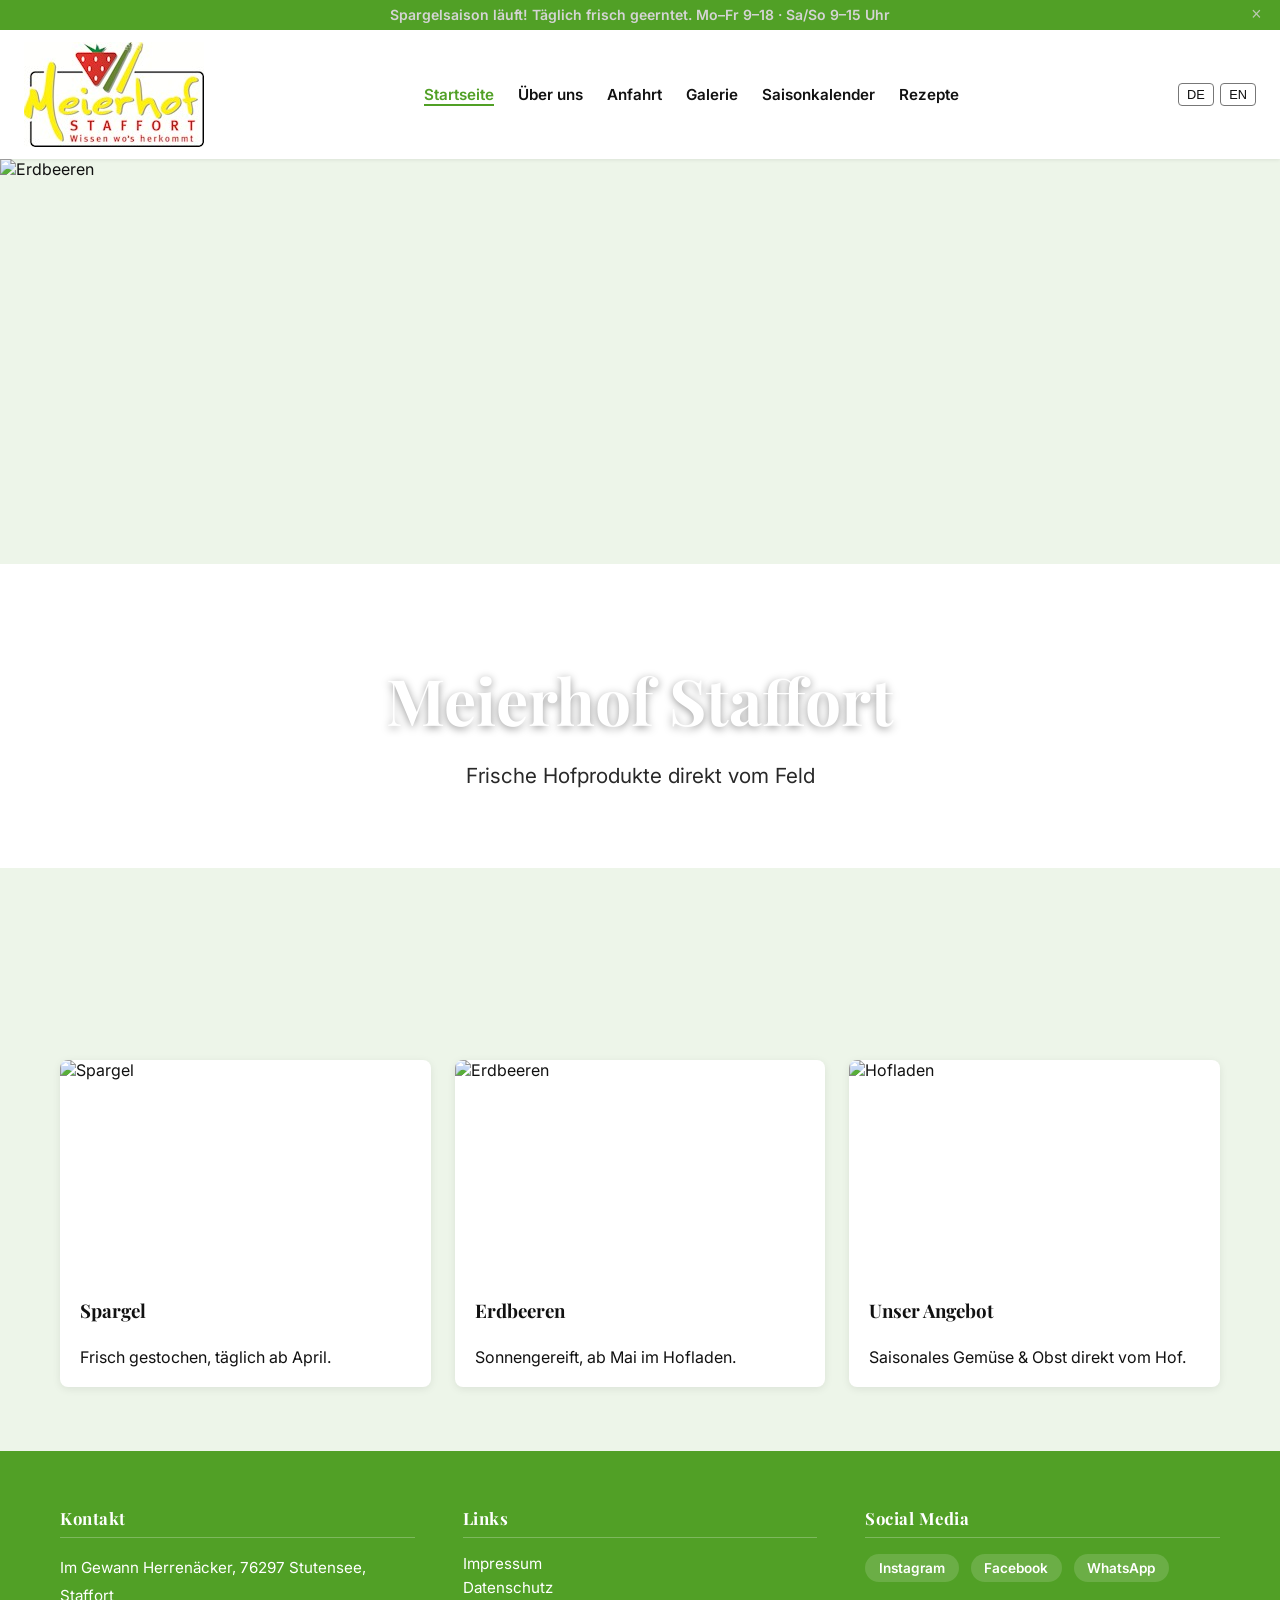
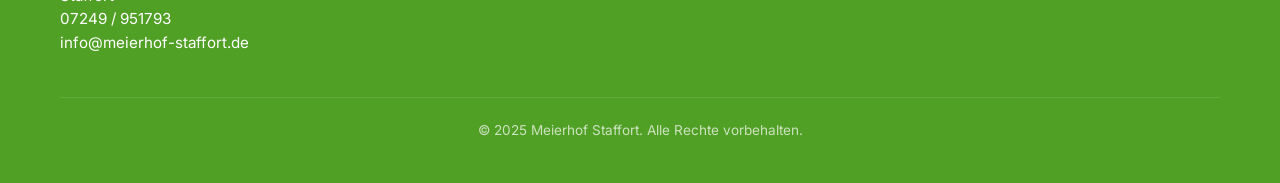
==== index.html @ 8e80fffc "Initial Build" ====
<!DOCTYPE html>
<html lang="de">
<head>
  <meta charset="UTF-8">
  <meta name="viewport" content="width=device-width, initial-scale=1.0">
  <title>Startseite — Meierhof Staffort</title>
  <meta name="description" content="Meierhof Staffort – frische Hofprodukte direkt vom Feld. Spargel, Erdbeeren und saisonales Gemüse in Stutensee-Staffort.">
  <link rel="stylesheet" href="https://cdn.jsdelivr.net/npm/@picocss/pico@2/css/pico.min.css">
  <link rel="stylesheet" href="css/styles.css">
  <link rel="stylesheet" href="css/components.css">
  <link rel="icon" href="favicon.ico">
  <link rel="preconnect" href="https://fonts.googleapis.com">
  <link href="https://fonts.googleapis.com/css2?family=Playfair+Display:wght@400;700&family=Inter:wght@400;600&display=swap" rel="stylesheet">
  <script src="js/i18n.js" defer></script>
  <script src="js/nav.js" defer></script>
  <script src="https://cdn.jsdelivr.net/npm/marked/marked.min.js"></script>
  <script src="js/content.js" defer></script>
</head>
<body>
  <div class="season-banner"><span data-i18n="season.banner">Spargelsaison läuft! Täglich frisch geerntet. Mo–Fr 9–18 · Sa/So 9–15 Uhr</span><button class="season-banner__close" aria-label="Schließen">&times;</button></div>

  <nav class="site-nav">
    <a href="index.html" class="nav__logo">
      <img src="images/logo.jpg" alt="Meierhof Staffort Logo" width="180" height="105">
    </a>
    <button class="nav__toggle" aria-label="Menü öffnen" aria-expanded="false">&#9776;</button>
    <ul class="nav__links">
      <li><a href="index.html" data-i18n="nav.home">Startseite</a></li>
      <li><a href="ueber-uns.html" data-i18n="nav.ueber-uns">Über uns</a></li>
      <li><a href="anfahrt.html" data-i18n="nav.anfahrt">Anfahrt</a></li>
      <li><a href="galerie.html" data-i18n="nav.galerie">Galerie</a></li>
      <li><a href="saisonkalender.html" data-i18n="nav.saisonkalender">Saisonkalender</a></li>
      <li><a href="rezepte.html" data-i18n="nav.rezepte">Rezepte</a></li>
    </ul>
    <div class="nav__lang">
      <button data-lang-btn="de" data-i18n="nav.lang-de">DE</button>
      <button data-lang-btn="en" data-i18n="nav.lang-en">EN</button>
    </div>
  </nav>

  <main>
    <div class="hero-banner">
      <div class="slideshow">
        <div class="slideshow__slide active"><img src="https://images.unsplash.com/photo-1464965911861-746a04b4bca6?w=1600&q=80" alt="Erdbeeren"></div>
        <div class="slideshow__slide"><img src="https://images.unsplash.com/photo-1597362925123-77861d3fbac7?w=1600&q=80" alt="Spargel"></div>
        <div class="slideshow__slide"><img src="https://images.unsplash.com/photo-1464226184884-fa280b87c399?w=1600&q=80" alt="Feld"></div>
        <div class="slideshow__slide"><img src="https://images.unsplash.com/photo-1506484381205-f7945653044d?w=1600&q=80" alt="Hofladen"></div>
      </div>
    </div>

    <section class="hero-text">
      <div class="hero-text__inner" data-content="hero">
        <h1 class="hero__title">Meierhof Staffort</h1>
        <p class="hero__subtitle" data-i18n="hero.subtitle">Frische Hofprodukte direkt vom Feld</p>
      </div>
    </section>

    <section>
      <div class="section__inner">
        <div data-content="shop"></div>
      </div>
    </section>

    <section class="section--alt">
      <div class="section__inner">
        <div class="card-grid">
          <div class="card">
            <img class="card__img" src="https://images.unsplash.com/photo-1597362925123-77861d3fbac7?w=600&q=80" alt="Spargel">
            <div class="card__body">
              <h3 class="card__title" data-i18n="produce.asparagus">Spargel</h3>
              <p data-i18n="card.asparagus.desc">Frisch gestochen, täglich ab April.</p>
            </div>
          </div>
          <div class="card">
            <img class="card__img" src="https://images.unsplash.com/photo-1464965911861-746a04b4bca6?w=600&q=80" alt="Erdbeeren">
            <div class="card__body">
              <h3 class="card__title" data-i18n="produce.strawberry">Erdbeeren</h3>
              <p data-i18n="card.strawberry.desc">Sonnengereift, ab Mai im Hofladen.</p>
            </div>
          </div>
          <div class="card">
            <img class="card__img" src="https://images.unsplash.com/photo-1506484381205-f7945653044d?w=600&q=80" alt="Hofladen">
            <div class="card__body">
              <h3 class="card__title" data-i18n="angebot.title">Unser Angebot</h3>
              <p data-i18n="card.shop.desc">Saisonales Gemüse & Obst direkt vom Hof.</p>
            </div>
          </div>
        </div>
      </div>
    </section>

  </main>

  <footer class="site-footer">
    <div class="footer__grid">
      <div class="footer__col">
        <strong data-i18n="footer.contact">Kontakt</strong>
        <address data-i18n="footer.address">Im Gewann Herrenäcker, 76297 Stutensee, Staffort</address>
        <a href="tel:+497249951793" data-i18n="footer.phone">07249 / 951793</a>
        <a href="mailto:info@meierhof-staffort.de" data-i18n="footer.email">info@meierhof-staffort.de</a>
      </div>
      <div class="footer__col">
        <strong data-i18n="footer.links">Links</strong>
        <ul>
          <li><a href="impressum.html" data-i18n="nav.impressum">Impressum</a></li>
          <li><a href="datenschutz.html" data-i18n="nav.datenschutz">Datenschutz</a></li>
        </ul>
      </div>
      <div class="footer__col">
        <strong data-i18n="footer.social">Social Media</strong>
        <div class="footer__social">
          <a href="https://www.instagram.com/meierhof_staffort" aria-label="Instagram" target="_blank" rel="noopener">Instagram</a>
          <a href="#" aria-label="Facebook">Facebook</a>
          <a href="https://wa.me/497249951793" aria-label="WhatsApp">WhatsApp</a>
        </div>
      </div>
    </div>
    <p class="footer__copy" data-i18n="footer.copyright">© 2025 Meierhof Staffort. Alle Rechte vorbehalten.</p>
  </footer>
  <script>
    (function () {
      const slides = document.querySelectorAll('.slideshow__slide');
      if (!slides.length) return;
      let current = 0;
      setInterval(function () {
        slides[current].classList.remove('active');
        current = (current + 1) % slides.length;
        const next = slides[current];
        const img = next.querySelector('img');
        img.style.animation = 'none';
        img.offsetHeight;
        img.style.animation = '';
        next.classList.add('active');
      }, 3000);
    })();
  </script>
</body>
</html>
---- css/styles.css ----
/* ---- Design tokens ---- */
:root {
  --color-primary:  #51a026;
  --color-accent:   #c84b1e;
  --color-bg:       #edf5e9;
  --color-surface:  #ffffff;
  --color-text:     #111111;
  --color-muted:    #777777;
  --font-heading:   'Playfair Display', Georgia, serif;
  --font-body:      'Inter', system-ui, sans-serif;
  --max-width:      1160px;
  --radius:         8px;
}

/* Pico overrides */
:root {
  --pico-primary:               #51a026;
  --pico-primary-hover:         #37751d;
  --pico-background-color:      #edf5e9;
  --pico-color:                 #111111;
  --pico-h1-color:              #111111;
  --pico-h2-color:              #111111;
  --pico-h3-color:              #111111;
  --pico-secondary-color:       #111111;
  --pico-muted-color:           #444444;
  --pico-font-family-sans-serif:'Inter', system-ui, sans-serif;
  --pico-table-border-color:    #e0e8e0;
  --pico-border-color:          #e0e8e0;
  --pico-block-spacing-vertical: 0;
}

/* Base */
body { font-family: var(--font-body); background: var(--color-bg); color: var(--color-text); margin: 0; }
main { padding-top: 0; }
p, li, td, th, label { color: var(--color-text); }
.season-banner, .season-banner span, .season-banner__close { color: #d4d4d4; }
.container { max-width: var(--max-width); margin: 0 auto; padding: 0 1.5rem; }
h1, h2, h3 { font-family: var(--font-heading); color: var(--color-text); }
a { color: var(--color-text); }
td, th { border-color: #e0e8e0 !important; }
address { color: #111 !important; font-style: normal; opacity: 1 !important; }

/* Season banner */
.season-banner {
  position: sticky;
  top: 0;
  z-index: 100;
  background: var(--color-primary);
  color: #d4d4d4;
  text-align: center;
  padding: 0.4rem 2.5rem;
  font-size: 0.875rem;
  font-weight: 600;
  display: flex;
  align-items: center;
  justify-content: center;
  gap: 1rem;
  max-height: 60px;
  opacity: 1;
  overflow: hidden;
  transition: max-height 0.4s ease, opacity 0.4s ease, padding 0.4s ease;
}
.season-banner.is-hidden {
  max-height: 0;
  opacity: 0;
  padding-top: 0;
  padding-bottom: 0;
}
.season-banner__close {
  position: absolute;
  right: 0.75rem;
  background: none;
  border: none;
  color: #d4d4d4;
  font-size: 1.1rem;
  line-height: 1;
  cursor: pointer;
  opacity: 0.8;
  padding: 0.2rem 0.4rem;
}
.season-banner__close:hover { opacity: 1; }

/* Nav */
.site-nav {
  display: flex;
  align-items: center;
  justify-content: space-between;
  padding: 0.75rem 1.5rem;
  background: var(--color-surface);
  box-shadow: 0 1px 4px rgba(0,0,0,0.08);
  position: sticky;
  top: 0;
  z-index: 90;
  min-height: 56px;
}
.nav__logo img { display: block; }
.nav__links {
  display: flex;
  list-style: none;
  gap: 1.5rem;
  margin: 0;
  padding: 0;
}
.nav__links a {
  text-decoration: none;
  color: var(--color-text);
  font-weight: 600;
  font-size: 0.95rem;
  transition: color 0.4s ease;
  position: relative;
  padding-bottom: 2px;
}
.nav__links a::after {
  content: '';
  position: absolute;
  bottom: 0;
  left: 0;
  width: 100%;
  height: 2px;
  background: var(--color-primary);
  transform: scaleX(0);
  transform-origin: center;
  transition: transform 0.4s ease;
}
.nav__links a:hover::after,
.nav__links a[aria-current="page"]::after { transform: scaleX(1); }
.nav__links a:hover,
.nav__links a[aria-current="page"] { color: var(--color-primary); }
.nav__lang { display: flex; gap: 0.4rem; }
.nav__lang button {
  background: none;
  border: 1px solid var(--color-muted);
  border-radius: 4px;
  cursor: pointer;
  padding: 0.2rem 0.5rem;
  font-size: 0.8rem;
  color: var(--color-text);
}
.nav__lang button:hover { border-color: var(--color-primary); color: var(--color-primary); }
.nav__toggle { display: none; background: none; border: none; font-size: 1.5rem; cursor: pointer; color: var(--color-text); }

/* Footer — dark bg, white text */
.site-footer {
  background: var(--color-primary);
  color: #fff;
  padding: 3.5rem 1.5rem 2rem;
  margin-top: 0;
}
.site-footer h1,
.site-footer h2,
.site-footer h3,
.site-footer p,
.site-footer address { color: #fff !important; }
.site-footer a { color: #fff; text-decoration: none; }
.site-footer a:hover { text-decoration: underline; }

/* CTA section — dark bg, white text */
.cta-section,
.cta-section h2,
.cta-section p { color: #fff; }
.site-footer .footer__grid {
  max-width: var(--max-width);
  margin: 0 auto;
  display: grid;
  grid-template-columns: repeat(3, 1fr);
  gap: 3rem;
}
.footer__col strong {
  display: block;
  margin-bottom: 1rem;
  font-size: 1.05rem;
  font-family: var(--font-heading);
  letter-spacing: 0.03em;
  border-bottom: 1px solid rgba(255,255,255,0.25);
  padding-bottom: 0.5rem;
}
.footer__col p,
.footer__col address {
  font-style: normal;
  font-size: 0.95rem;
  line-height: 1.8;
  opacity: 1;
  color: #fff;
}
.footer__col a { color: #fff; text-decoration: none; display: block; margin-bottom: 0.3rem; font-size: 0.95rem; }
.footer__col a:hover { text-decoration: underline; }
.site-footer ul,
.footer__col ul { list-style: none !important; margin: 0; padding: 0; }
.site-footer li::before,
.site-footer li::marker { display: none; content: none; }
.footer__social { display: flex; gap: 0.75rem; margin-top: 0.5rem; flex-wrap: wrap; }
.footer__social a {
  font-size: 0.85rem;
  font-weight: 600;
  background: rgba(255,255,255,0.15);
  padding: 0.35rem 0.85rem;
  border-radius: 20px;
  display: inline-block;
  margin-bottom: 0;
}
.footer__social a:hover { background: rgba(255,255,255,0.3); text-decoration: none; }
.footer__copy {
  text-align: center;
  margin-top: 2.5rem;
  font-size: 0.85rem;
  opacity: 0.7;
  max-width: var(--max-width);
  margin-left: auto;
  margin-right: auto;
  border-top: 1px solid rgba(255,255,255,0.15);
  padding-top: 1.5rem;
}

/* Sections */
section { padding: 4rem 1.5rem; }
main > section:first-child { padding-top: 2.5rem; }
.section__inner { max-width: var(--max-width); margin: 0 auto; }
.section--alt { background: var(--color-bg); }

/* Responsive */
@media (max-width: 768px) {
  .nav__toggle { display: block; }
  .nav__links {
    display: flex;
    flex-direction: column;
    position: absolute;
    top: 100%;
    left: 0;
    right: 0;
    background: var(--color-surface);
    padding: 0 1.5rem;
    box-shadow: 0 4px 12px rgba(0,0,0,0.1);
    gap: 1rem;
    max-height: 0;
    overflow: hidden;
    opacity: 0;
    pointer-events: none;
    transition: max-height 0.35s ease, opacity 0.35s ease, padding 0.35s ease;
  }
  .site-nav.nav--open .nav__links {
    max-height: 400px;
    opacity: 1;
    padding: 1rem 1.5rem;
    pointer-events: auto;
  }
  .footer__grid { grid-template-columns: 1fr; }
  .nav__logo { display: none; }
  .site-nav { min-height: 3rem; }
}
---- css/components.css ----
/* Hero banner (Dannwisch-style: photo then text below) */
.hero-banner {
  width: 100%;
  height: 45vh;
  min-height: 260px;
  max-height: 480px;
  overflow: hidden;
  position: relative;
}
.hero-banner img {
  width: 100%;
  height: 100%;
  object-fit: cover;
  object-position: center 60%;
  display: block;
}

/* Slideshow */
.slideshow {
  position: relative;
  width: 100%;
  height: 100%;
}
.slideshow__slide {
  position: absolute;
  inset: 0;
  opacity: 0;
  transition: opacity 0.9s ease-in-out;
}
.slideshow__slide.active {
  opacity: 1;
}
.slideshow__slide img {
  width: 100%;
  height: 100%;
  object-fit: cover;
  object-position: center 60%;
  display: block;
  animation: none;
}
.slideshow__slide.active img {
  animation: kenburns 4s ease-out forwards;
}
@keyframes kenburns {
  from { transform: scale(1.08); }
  to   { transform: scale(1); }
}
.hero-text {
  background: var(--color-surface);
  text-align: center;
  padding: 2.5rem 1.5rem 3rem;
}
.hero-text__inner {
  max-width: 680px;
  margin: 0 auto 1.5rem;
}

/* Hero (legacy full-screen background style) */
.hero {
  min-height: 100vh;
  background-image: var(--hero-bg, none);
  background-size: cover;
  background-position: center;
  display: flex;
  align-items: center;
  justify-content: center;
  position: relative;
  overflow: hidden;
}
.hero::before {
  content: '';
  position: absolute;
  inset: 0;
  background: rgba(0,0,0,0.55);
}
.hero__content {
  position: relative;
  z-index: 1;
  text-align: center;
  color: #fff;
  padding: 2rem;
  max-width: 720px;
}
.hero__title {
  font-family: var(--font-heading);
  font-size: clamp(2rem, 5vw, 4rem);
  margin-bottom: 1rem;
  text-shadow: 0 2px 8px rgba(0,0,0,0.4);
  color: #fff;
}
.hero__subtitle {
  font-size: clamp(1rem, 2vw, 1.3rem);
  margin-bottom: 2rem;
  opacity: 0.9;
}
.hero__cta {
  background: var(--color-accent);
  color: #fff;
  padding: 0.85rem 2rem;
  border-radius: var(--radius);
  text-decoration: none;
  font-weight: 600;
  display: inline-block;
  transition: opacity 0.2s;
}
.hero__cta:hover { opacity: 0.88; color: #fff; }

/* Cards */
.card {
  background: var(--color-surface);
  border-radius: var(--radius);
  overflow: hidden;
  box-shadow: 0 2px 8px rgba(0,0,0,0.08);
  transition: transform 0.2s, box-shadow 0.2s;
  display: flex;
  flex-direction: column;
  height: 100%;
}
.card:hover { transform: translateY(-4px); box-shadow: 0 8px 24px rgba(0,0,0,0.14); }
.card__img { width: 100%; height: 200px; object-fit: cover; display: block; flex-shrink: 0; }
.card__body { padding: 1.25rem; display: flex; flex-direction: column; flex: 1; }
.card__body > p { margin-bottom: 0; }
.card__body > a { margin-top: auto; padding-top: 0.75rem; align-self: flex-start; }
.card__title { font-family: var(--font-heading); color: var(--color-text); margin-bottom: 0.5rem; }
.card__btn {
  background: #c84b1e; color: #fff; padding: 0.4rem 1rem; border-radius: 8px;
  text-decoration: none; font-size: 0.85rem; display: inline-block;
}
.card-grid {
  display: grid;
  grid-template-columns: repeat(auto-fill, minmax(280px, 1fr));
  gap: 1.5rem;
}

/* CTA section */
.cta-section {
  background: var(--color-primary);
  color: #fff;
  text-align: center;
  padding: 4rem 1.5rem;
}
.cta-section h2 { font-family: var(--font-heading); color: #fff; margin-bottom: 1rem; }
.cta-section a {
  background: var(--color-accent);
  color: #fff;
  padding: 0.85rem 2rem;
  border-radius: var(--radius);
  text-decoration: none;
  font-weight: 600;
  display: inline-block;
  margin: 0.4rem;
}

/* Gallery */
.gallery {
  display: grid;
  grid-template-columns: repeat(3, 1fr);
  gap: 1rem;
}
@media (max-width: 768px) {
  .gallery { grid-template-columns: repeat(2, 1fr); }
}
@media (max-width: 480px) {
  .gallery { grid-template-columns: 1fr; }
}
.gallery img { width: 100%; height: 220px; object-fit: cover; border-radius: var(--radius); display: block; }

/* Season grid */
.season-grid { overflow-x: auto; margin: 2rem 0; }
.season-grid table { width: 100%; border-collapse: collapse; min-width: 600px; }
.season-grid th,
.season-grid td { padding: 0.6rem 0.4rem; text-align: center; border: 1px solid #ccdfc8; font-size: 0.85rem; background: #f5faf3; }
.season-grid th { background: var(--color-primary); color: #fff; font-weight: 600; border-color: var(--color-primary); }
.season-grid td:first-child { text-align: left; font-weight: 600; white-space: nowrap; padding-left: 0.75rem; background: #eaf4e6; }
.season-grid .season-grid__active { background: var(--color-primary); color: #fff; }
.season-grid .season-grid__limited { background: var(--color-muted); color: #fff; }

/* Hours table */
.hours-table {
  width: 100%;
  border-collapse: collapse;
  max-width: 480px;
  border-radius: var(--radius);
  overflow: hidden;
  background: var(--color-surface);
  box-shadow: 0 1px 6px rgba(0,0,0,0.08);
}
.hours-table td {
  padding: 0.65rem 1rem;
  border: none;
  border-bottom: 1px solid #e0e8e0;
  color: var(--color-text);
  background: var(--color-surface);
}
.hours-table tr:last-child td { border-bottom: none; }
.hours-table td:first-child { font-weight: 600; color: var(--color-text); white-space: nowrap; }
@media (max-width: 480px) {
  .hours-table td:first-child { font-size: 0.8rem; padding-left: 0.6rem; padding-right: 0.4rem; }
  .hours-table td:last-child { font-size: 0.85rem; }
}

/* Anfahrt grid (Öffnungszeiten + Adresse side by side) */
.anfahrt-grid {
  display: grid;
  grid-template-columns: 1fr 1fr;
  gap: 2rem;
  margin-bottom: 2rem;
}
@media (max-width: 640px) {
  .anfahrt-grid {
    grid-template-columns: 1fr;
  }
}

/* Map embed */
.map-embed { width: 100%; height: 400px; border: none; border-radius: var(--radius); display: block; }
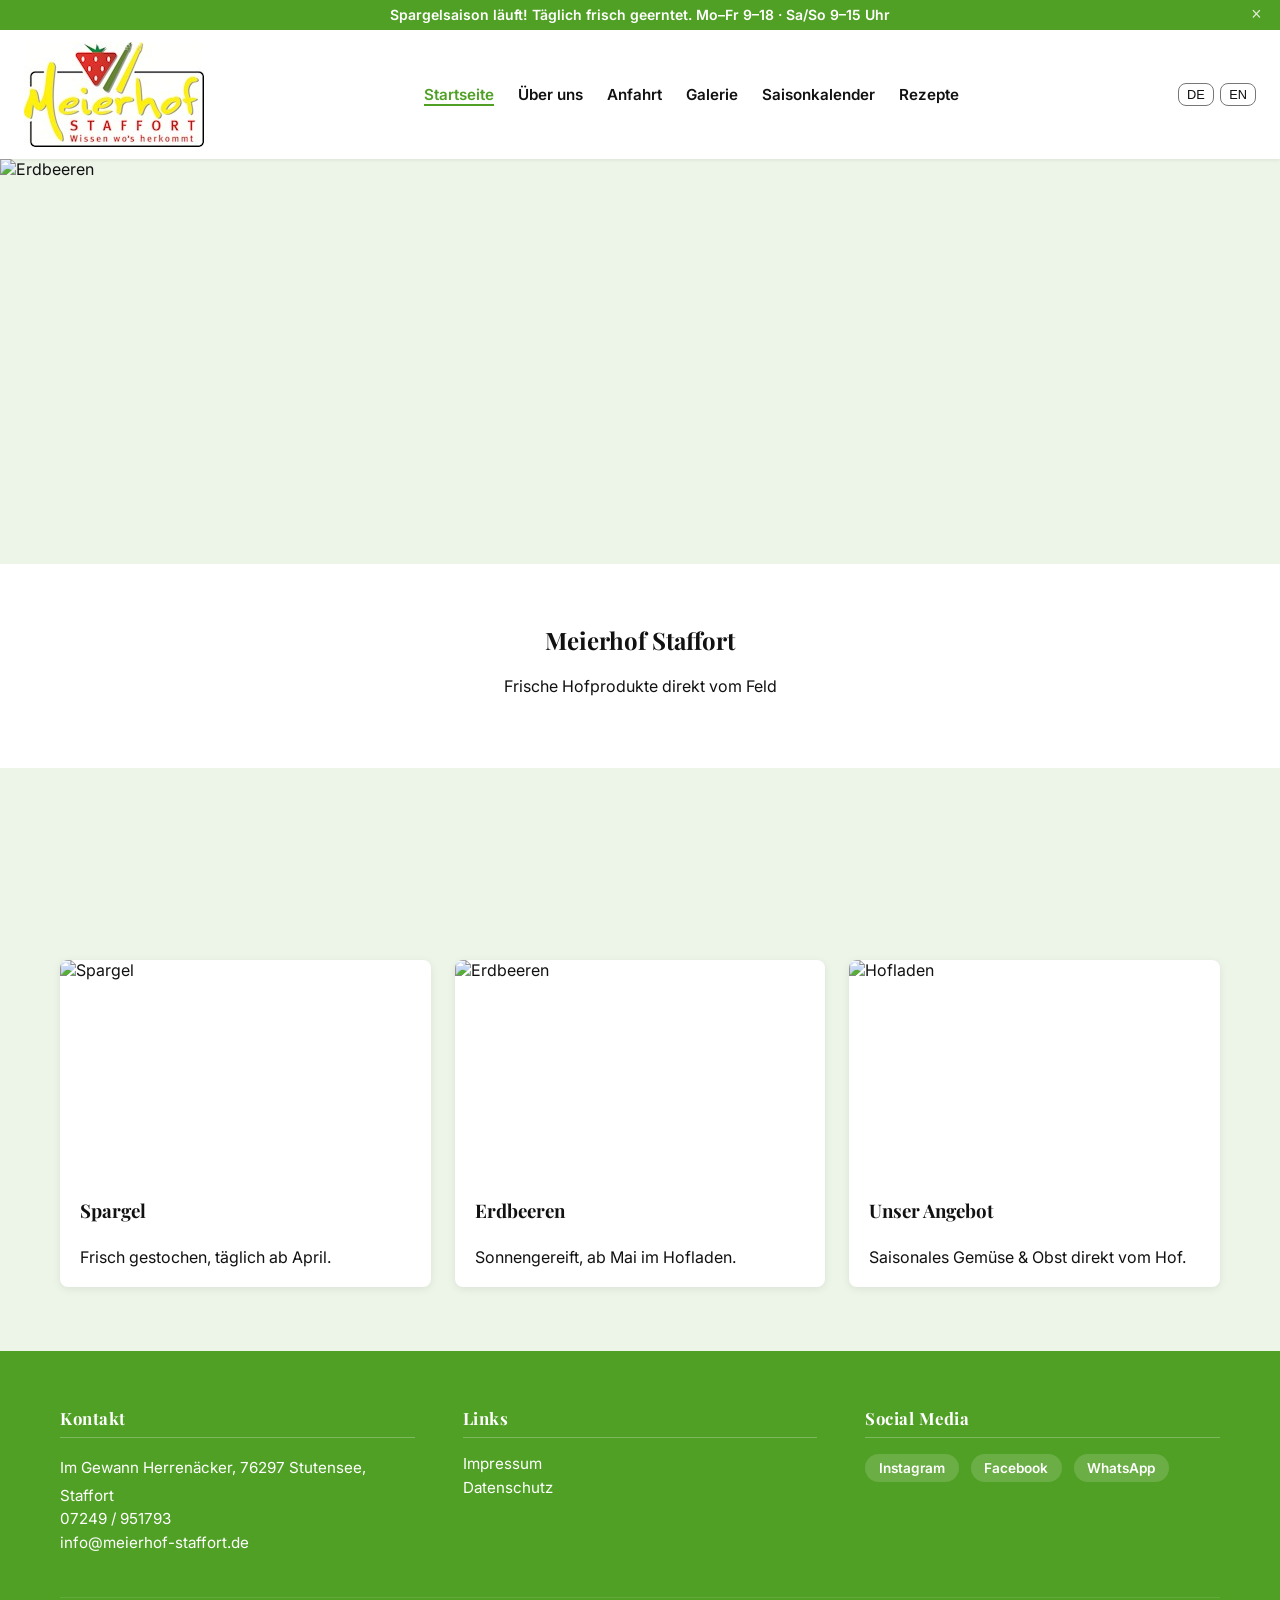
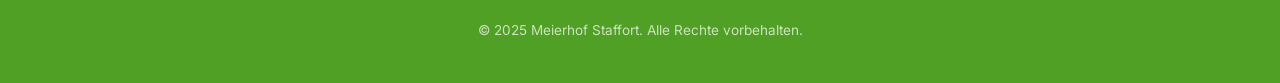
==== commit 7a50e8be: "Improve Recipe Tab" ====
--- a/index.html
+++ b/index.html
@@ -1,5 +1,5 @@
 <!DOCTYPE html>
-<html lang="de">
+<html lang="de" data-theme="light">
 <head>
   <meta charset="UTF-8">
   <meta name="viewport" content="width=device-width, initial-scale=1.0">
@@ -17,13 +17,13 @@
   <script src="js/content.js" defer></script>
 </head>
 <body>
-  <div class="season-banner"><span data-i18n="season.banner">Spargelsaison läuft! Täglich frisch geerntet. Mo–Fr 9–18 · Sa/So 9–15 Uhr</span><button class="season-banner__close" aria-label="Schließen">&times;</button></div>
+  <div class="season-banner"><span data-i18n="season.banner">Spargelsaison läuft! Täglich frisch geerntet. Mo–Fr 9–18 · Sa/So 9–15 Uhr</span><button type="button" class="season-banner__close" aria-label="Schließen">&times;</button></div>
 
   <nav class="site-nav">
     <a href="index.html" class="nav__logo">
       <img src="images/logo.jpg" alt="Meierhof Staffort Logo" width="180" height="105">
     </a>
-    <button class="nav__toggle" aria-label="Menü öffnen" aria-expanded="false">&#9776;</button>
+    <button type="button" class="nav__toggle" aria-label="Menü öffnen" aria-expanded="false">&#9776;</button>
     <ul class="nav__links">
       <li><a href="index.html" data-i18n="nav.home">Startseite</a></li>
       <li><a href="ueber-uns.html" data-i18n="nav.ueber-uns">Über uns</a></li>
@@ -33,8 +33,8 @@
       <li><a href="rezepte.html" data-i18n="nav.rezepte">Rezepte</a></li>
     </ul>
     <div class="nav__lang">
-      <button data-lang-btn="de" data-i18n="nav.lang-de">DE</button>
-      <button data-lang-btn="en" data-i18n="nav.lang-en">EN</button>
+      <button type="button" data-lang-btn="de" data-i18n="nav.lang-de">DE</button>
+      <button type="button" data-lang-btn="en" data-i18n="nav.lang-en">EN</button>
     </div>
   </nav>
 
@@ -96,7 +96,7 @@
       <div class="footer__col">
         <strong data-i18n="footer.contact">Kontakt</strong>
         <address data-i18n="footer.address">Im Gewann Herrenäcker, 76297 Stutensee, Staffort</address>
-        <a href="tel:+497249951793" data-i18n="footer.phone">07249 / 951793</a>
+        <a href="tel:+497249951793" data-i18n="footer.phone">07249&nbsp;/&nbsp;951793</a>
         <a href="mailto:info@meierhof-staffort.de" data-i18n="footer.email">info@meierhof-staffort.de</a>
       </div>
       <div class="footer__col">
--- a/css/styles.css
+++ b/css/styles.css
@@ -3,7 +3,7 @@
   --color-primary:  #51a026;
   --color-accent:   #c84b1e;
   --color-bg:       #edf5e9;
-  --color-surface:  #ffffff;
+  --color-surface:  #fff;
   --color-text:     #111111;
   --color-muted:    #777777;
   --font-heading:   'Playfair Display', Georgia, serif;
@@ -33,12 +33,12 @@
 body { font-family: var(--font-body); background: var(--color-bg); color: var(--color-text); margin: 0; }
 main { padding-top: 0; }
 p, li, td, th, label { color: var(--color-text); }
-.season-banner, .season-banner span, .season-banner__close { color: #d4d4d4; }
+.season-banner, .season-banner span, .season-banner__close { color: #fff; }
 .container { max-width: var(--max-width); margin: 0 auto; padding: 0 1.5rem; }
 h1, h2, h3 { font-family: var(--font-heading); color: var(--color-text); }
 a { color: var(--color-text); }
 td, th { border-color: #e0e8e0 !important; }
-address { color: #111 !important; font-style: normal; opacity: 1 !important; }
+address { color: var(--color-text) !important; font-style: normal; opacity: 1 !important; }
 
 /* Season banner */
 .season-banner {
@@ -46,8 +46,7 @@
   top: 0;
   z-index: 100;
   background: var(--color-primary);
-  color: #d4d4d4;
-  text-align: center;
+  color: #fff;
   padding: 0.4rem 2.5rem;
   font-size: 0.875rem;
   font-weight: 600;
@@ -69,9 +68,11 @@
 .season-banner__close {
   position: absolute;
   right: 0.75rem;
+  top: 50%;
+  transform: translateY(-50%);
   background: none;
   border: none;
-  color: #d4d4d4;
+  color: #fff;
   font-size: 1.1rem;
   line-height: 1;
   cursor: pointer;
@@ -130,7 +131,7 @@
 .nav__lang button {
   background: none;
   border: 1px solid var(--color-muted);
-  border-radius: 4px;
+  border-radius: var(--radius);
   cursor: pointer;
   padding: 0.2rem 0.5rem;
   font-size: 0.8rem;
@@ -139,7 +140,7 @@
 .nav__lang button:hover { border-color: var(--color-primary); color: var(--color-primary); }
 .nav__toggle { display: none; background: none; border: none; font-size: 1.5rem; cursor: pointer; color: var(--color-text); }
 
-/* Footer — dark bg, white text */
+/* Footer */
 .site-footer {
   background: var(--color-primary);
   color: #fff;
@@ -154,7 +155,7 @@
 .site-footer a { color: #fff; text-decoration: none; }
 .site-footer a:hover { text-decoration: underline; }
 
-/* CTA section — dark bg, white text */
+/* CTA section */
 .cta-section,
 .cta-section h2,
 .cta-section p { color: #fff; }
@@ -243,7 +244,7 @@
     padding: 1rem 1.5rem;
     pointer-events: auto;
   }
-  .footer__grid { grid-template-columns: 1fr; }
+  .site-footer .footer__grid { grid-template-columns: 1fr; }
   .nav__logo { display: none; }
   .site-nav { min-height: 3rem; }
 }
--- a/css/components.css
+++ b/css/components.css
@@ -1,4 +1,4 @@
-/* Hero banner (Dannwisch-style: photo then text below) */
+/* Hero banner */
 .hero-banner {
   width: 100%;
   height: 45vh;
@@ -54,56 +54,6 @@
   max-width: 680px;
   margin: 0 auto 1.5rem;
 }
-
-/* Hero (legacy full-screen background style) */
-.hero {
-  min-height: 100vh;
-  background-image: var(--hero-bg, none);
-  background-size: cover;
-  background-position: center;
-  display: flex;
-  align-items: center;
-  justify-content: center;
-  position: relative;
-  overflow: hidden;
-}
-.hero::before {
-  content: '';
-  position: absolute;
-  inset: 0;
-  background: rgba(0,0,0,0.55);
-}
-.hero__content {
-  position: relative;
-  z-index: 1;
-  text-align: center;
-  color: #fff;
-  padding: 2rem;
-  max-width: 720px;
-}
-.hero__title {
-  font-family: var(--font-heading);
-  font-size: clamp(2rem, 5vw, 4rem);
-  margin-bottom: 1rem;
-  text-shadow: 0 2px 8px rgba(0,0,0,0.4);
-  color: #fff;
-}
-.hero__subtitle {
-  font-size: clamp(1rem, 2vw, 1.3rem);
-  margin-bottom: 2rem;
-  opacity: 0.9;
-}
-.hero__cta {
-  background: var(--color-accent);
-  color: #fff;
-  padding: 0.85rem 2rem;
-  border-radius: var(--radius);
-  text-decoration: none;
-  font-weight: 600;
-  display: inline-block;
-  transition: opacity 0.2s;
-}
-.hero__cta:hover { opacity: 0.88; color: #fff; }
 
 /* Cards */
 .card {
@@ -123,14 +73,23 @@
 .card__body > a { margin-top: auto; padding-top: 0.75rem; align-self: flex-start; }
 .card__title { font-family: var(--font-heading); color: var(--color-text); margin-bottom: 0.5rem; }
 .card__btn {
-  background: #c84b1e; color: #fff; padding: 0.4rem 1rem; border-radius: 8px;
-  text-decoration: none; font-size: 0.85rem; display: inline-block;
+  background: var(--color-accent);
+  color: #fff !important;
+  padding: 0.4rem 1rem !important;
+  border-radius: var(--radius);
+  text-decoration: none;
+  font-size: 0.85rem;
+  display: inline-block;
+  line-height: 1.2;
 }
 .card-grid {
   display: grid;
   grid-template-columns: repeat(auto-fill, minmax(280px, 1fr));
   gap: 1.5rem;
 }
+
+.section--padded { padding-top: 2.5rem; }
+.season-legend__dot { padding: 0.2rem 0.5rem; border-radius: var(--radius); }
 
 /* CTA section */
 .cta-section {
@@ -199,7 +158,7 @@
   .hours-table td:last-child { font-size: 0.85rem; }
 }
 
-/* Anfahrt grid (Öffnungszeiten + Adresse side by side) */
+/* Anfahrt grid */
 .anfahrt-grid {
   display: grid;
   grid-template-columns: 1fr 1fr;
@@ -207,10 +166,78 @@
   margin-bottom: 2rem;
 }
 @media (max-width: 640px) {
-  .anfahrt-grid {
-    grid-template-columns: 1fr;
-  }
+  .anfahrt-grid { grid-template-columns: 1fr; }
 }
 
 /* Map embed */
 .map-embed { width: 100%; height: 400px; border: none; border-radius: var(--radius); display: block; }
+
+/* Recipe detail page */
+.recipe-page {
+  background: var(--color-surface);
+}
+.recipe-page__hero {
+  width: 100%;
+  height: 40vh;
+  min-height: 220px;
+  max-height: 420px;
+  overflow: hidden;
+}
+.recipe-page__hero img {
+  width: 100%;
+  height: 100%;
+  object-fit: cover;
+  object-position: center;
+  display: block;
+}
+.recipe-page .section__inner { padding-top: 2rem; padding-bottom: 4rem; max-width: 760px; }
+.recipe-page__back {
+  display: inline-block;
+  margin-bottom: 1.5rem;
+  color: var(--color-primary);
+  text-decoration: none;
+  font-size: 0.9rem;
+  font-weight: 600;
+}
+.recipe-page__back:hover { text-decoration: underline; }
+.recipe-page__topbar {
+  display: flex;
+  align-items: center;
+  justify-content: space-between;
+  margin-bottom: 1.5rem;
+}
+.recipe-body h2 {
+  font-family: var(--font-heading);
+  color: var(--color-text);
+  margin-top: 2rem;
+  border-bottom: 2px solid var(--color-bg);
+  padding-bottom: 0.4rem;
+}
+.recipe-body ul,
+.recipe-body ol { padding-left: 1.5rem; }
+.recipe-body li { margin-bottom: 0.4rem; }
+
+.recipe-print-btn {
+  background: none;
+  border: 1px solid var(--color-muted);
+  border-radius: var(--radius);
+  padding: 0.3rem 0.75rem;
+  font-size: 0.8rem;
+  cursor: pointer;
+  color: var(--color-muted);
+}
+.recipe-print-btn:hover { border-color: var(--color-primary); color: var(--color-primary); }
+
+@media print {
+  .season-banner,
+  .site-nav,
+  .recipe-page__back,
+  .recipe-print-btn,
+  .site-footer { display: none !important; }
+
+  body, .recipe-page { background: #fff !important; color: #000 !important; }
+  .recipe-page__hero { max-height: 200px; min-height: 0; }
+  .recipe-body { font-size: 12pt; }
+  .recipe-body h2 { break-after: avoid; color: #000; }
+  .recipe-body li { break-inside: avoid; }
+}
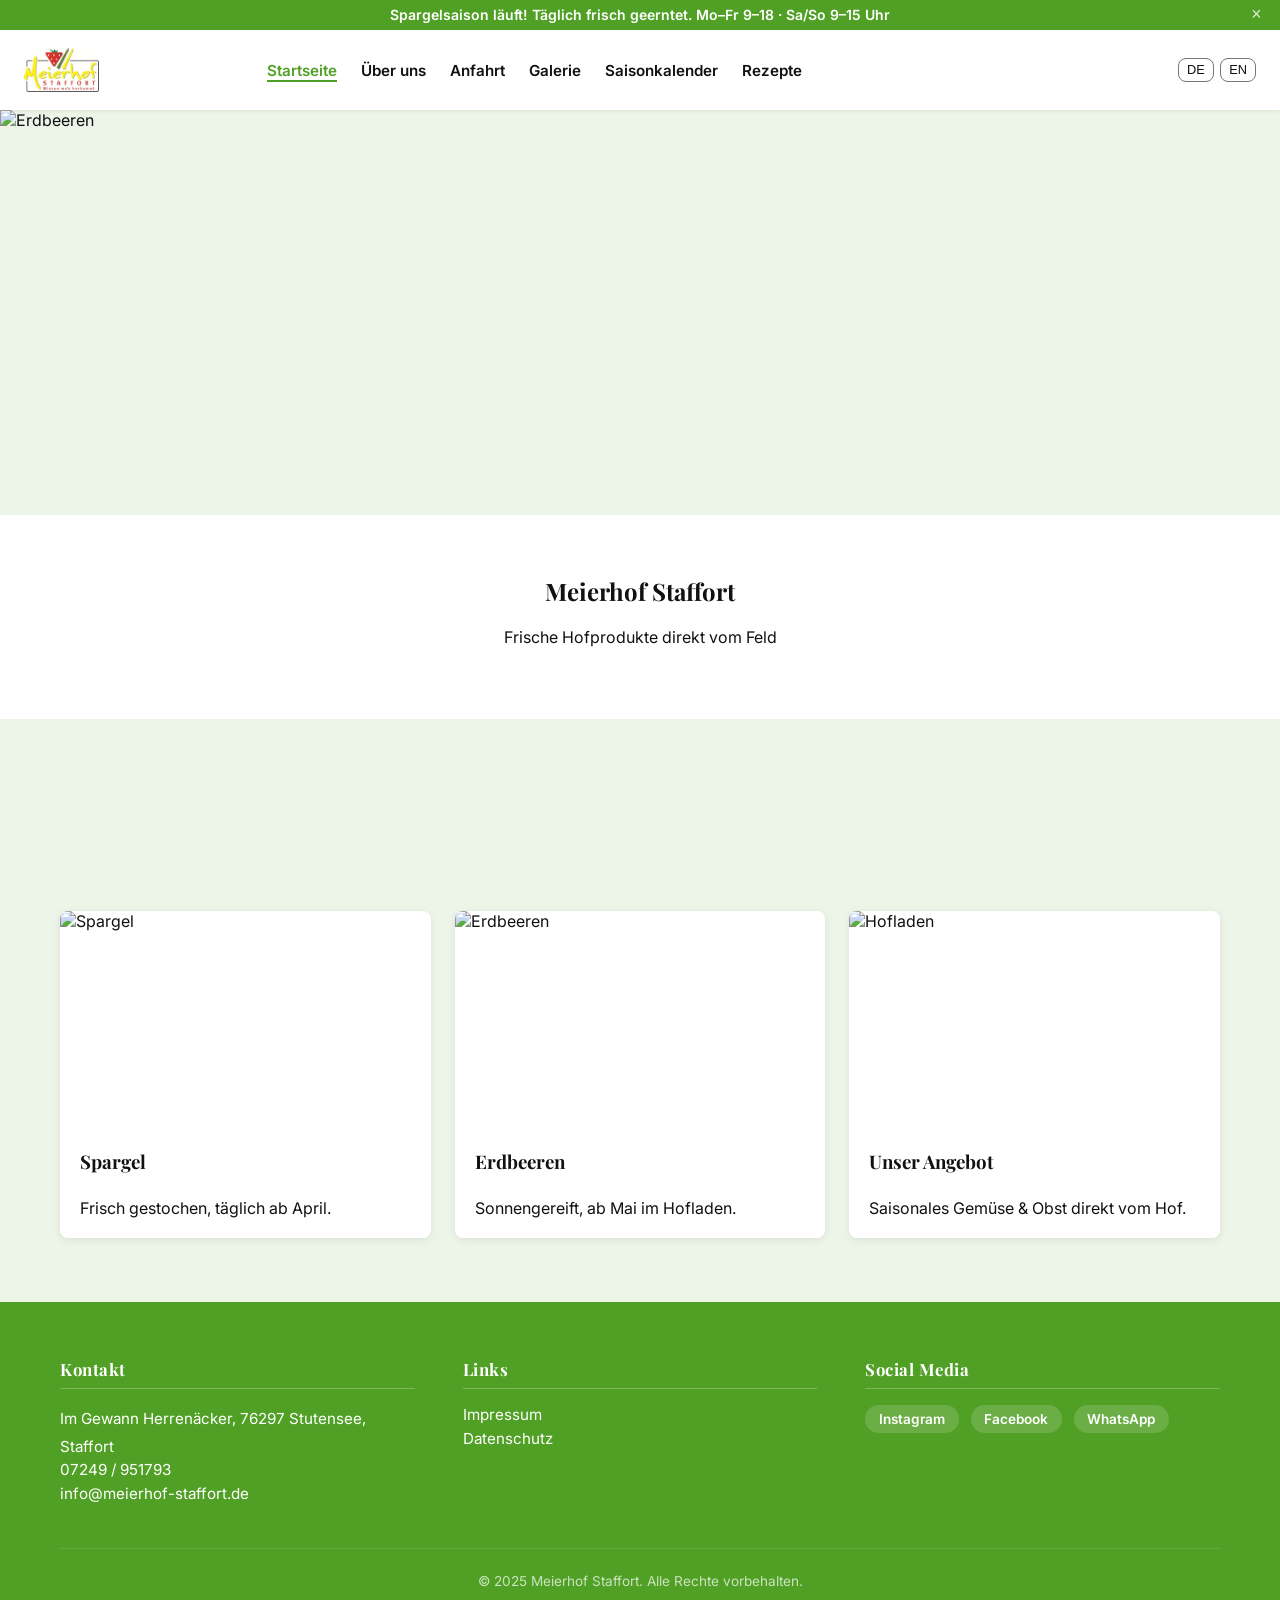
==== commit 98b2f731: "Gallery" ====
--- a/index.html
+++ b/index.html
@@ -8,7 +8,7 @@
   <link rel="stylesheet" href="https://cdn.jsdelivr.net/npm/@picocss/pico@2/css/pico.min.css">
   <link rel="stylesheet" href="css/styles.css">
   <link rel="stylesheet" href="css/components.css">
-  <link rel="icon" href="favicon.ico">
+  <link rel="icon" href="images/logo.jpg" type="image/jpeg">
   <link rel="preconnect" href="https://fonts.googleapis.com">
   <link href="https://fonts.googleapis.com/css2?family=Playfair+Display:wght@400;700&family=Inter:wght@400;600&display=swap" rel="stylesheet">
   <script src="js/i18n.js" defer></script>
--- a/css/styles.css
+++ b/css/styles.css
@@ -94,7 +94,7 @@
   z-index: 90;
   min-height: 56px;
 }
-.nav__logo img { display: block; }
+.nav__logo img { display: block; height: 44px; width: auto; }
 .nav__links {
   display: flex;
   list-style: none;
@@ -110,6 +110,7 @@
   transition: color 0.4s ease;
   position: relative;
   padding-bottom: 2px;
+  white-space: nowrap;
 }
 .nav__links a::after {
   content: '';
@@ -127,18 +128,86 @@
 .nav__links a[aria-current="page"]::after { transform: scaleX(1); }
 .nav__links a:hover,
 .nav__links a[aria-current="page"] { color: var(--color-primary); }
-.nav__lang { display: flex; gap: 0.4rem; }
+.nav__lang { display: flex; gap: 0.4rem; flex-shrink: 0; align-items: center; }
 .nav__lang button {
   background: none;
   border: 1px solid var(--color-muted);
   border-radius: var(--radius);
   cursor: pointer;
-  padding: 0.2rem 0.5rem;
+  padding: 0.2rem 0.5rem !important;
+  margin: 0 !important;
   font-size: 0.8rem;
   color: var(--color-text);
+  line-height: 1.2;
 }
 .nav__lang button:hover { border-color: var(--color-primary); color: var(--color-primary); }
 .nav__toggle { display: none; background: none; border: none; font-size: 1.5rem; cursor: pointer; color: var(--color-text); }
+
+/* Overflow button (inserted by JS) */
+.nav__overflow-btn {
+  background: none;
+  border: none;
+  cursor: pointer;
+  font-size: 1.1rem;
+  font-weight: 700;
+  color: var(--color-text);
+  padding: 0 0.5rem !important;
+  margin: auto 0 !important;
+  border-radius: var(--radius);
+  visibility: hidden;
+  pointer-events: none;
+  flex-shrink: 0;
+  line-height: 1;
+  letter-spacing: 0.1em;
+  display: flex;
+  align-items: center;
+}
+.nav__overflow-btn.has-overflow { visibility: visible; pointer-events: auto; }
+.nav__overflow-btn:hover,
+.nav__overflow-btn[aria-expanded="true"] { color: var(--color-primary); }
+.nav__overflow-btn.has-active-overflow { color: var(--color-primary); }
+
+/* Overflow dropdown panel (inserted by JS) */
+.nav__overflow-panel {
+  position: absolute;
+  top: calc(100% + 4px);
+  right: 1.5rem;
+  background: var(--color-surface);
+  border-radius: var(--radius);
+  box-shadow: 0 4px 16px rgba(0,0,0,0.12);
+  min-width: 180px;
+  z-index: 95;
+  padding: 0.5rem 0;
+  list-style: none;
+  margin: 0;
+  display: flex;
+  flex-direction: column;
+  max-height: 0;
+  overflow: hidden;
+  opacity: 0;
+  pointer-events: none;
+  transition: max-height 0.25s ease, opacity 0.25s ease;
+}
+.site-nav.overflow--open .nav__overflow-panel {
+  max-height: 320px;
+  opacity: 1;
+  pointer-events: auto;
+}
+.nav__overflow-panel li a {
+  display: block;
+  padding: 0.55rem 1.1rem;
+  text-decoration: none;
+  color: var(--color-text);
+  font-weight: 600;
+  font-size: 0.95rem;
+  white-space: nowrap;
+  transition: color 0.2s, background 0.2s;
+}
+.nav__overflow-panel li a:hover,
+.nav__overflow-panel li a[aria-current="page"] {
+  color: var(--color-primary);
+  background: var(--color-bg);
+}
 
 /* Footer */
 .site-footer {
@@ -218,33 +287,16 @@
 .section__inner { max-width: var(--max-width); margin: 0 auto; }
 .section--alt { background: var(--color-bg); }
 
-/* Responsive */
-@media (max-width: 768px) {
-  .nav__toggle { display: block; }
-  .nav__links {
-    display: flex;
-    flex-direction: column;
-    position: absolute;
-    top: 100%;
-    left: 0;
-    right: 0;
-    background: var(--color-surface);
-    padding: 0 1.5rem;
-    box-shadow: 0 4px 12px rgba(0,0,0,0.1);
-    gap: 1rem;
-    max-height: 0;
-    overflow: hidden;
-    opacity: 0;
-    pointer-events: none;
-    transition: max-height 0.35s ease, opacity 0.35s ease, padding 0.35s ease;
-  }
-  .site-nav.nav--open .nav__links {
-    max-height: 400px;
-    opacity: 1;
-    padding: 1rem 1.5rem;
-    pointer-events: auto;
-  }
+/* ---- Responsive ---- */
+
+/* All sizes: priority+ overflow only, no hamburger */
+.nav__toggle { display: none !important; }
+
+@media (max-width: 599px) {
   .site-footer .footer__grid { grid-template-columns: 1fr; }
+  .site-nav { min-height: 3rem; padding: 0.5rem 0.75rem; }
+}
+
+@media (max-width: 480px) {
   .nav__logo { display: none; }
-  .site-nav { min-height: 3rem; }
-}
+}
--- a/css/components.css
+++ b/css/components.css
@@ -124,6 +124,48 @@
 }
 .gallery img { width: 100%; height: 220px; object-fit: cover; border-radius: var(--radius); display: block; }
 
+/* Lightbox */
+.lightbox {
+  display: none;
+  position: fixed;
+  inset: 0;
+  z-index: 200;
+  background: rgba(0,0,0,0.92);
+  flex-direction: column;
+  align-items: center;
+  justify-content: center;
+  padding: 1.5rem;
+  gap: 1.5rem;
+}
+.lightbox.is-open { display: flex; }
+.lightbox__img {
+  max-width: 100%;
+  max-height: 75vh;
+  object-fit: contain;
+  border-radius: var(--radius);
+  box-shadow: 0 8px 40px rgba(0,0,0,0.5);
+}
+.lightbox__controls {
+  display: flex;
+  gap: 1rem;
+  align-items: center;
+}
+.lightbox__btn {
+  background: rgba(255,255,255,0.15);
+  border: 1px solid rgba(255,255,255,0.3);
+  color: #fff;
+  padding: 0.5rem 1.25rem !important;
+  border-radius: var(--radius);
+  cursor: pointer;
+  font-size: 0.9rem;
+  font-weight: 600;
+  transition: background 0.2s;
+  margin: 0 !important;
+}
+.lightbox__btn:hover { background: rgba(255,255,255,0.28); }
+.lightbox__btn--close { background: rgba(200,75,30,0.7); border-color: rgba(200,75,30,0.9); }
+.lightbox__btn--close:hover { background: rgba(200,75,30,1); }
+
 /* Season grid */
 .season-grid { overflow-x: auto; margin: 2rem 0; }
 .season-grid table { width: 100%; border-collapse: collapse; min-width: 600px; }
@@ -174,26 +216,12 @@
 
 /* Recipe detail page */
 .recipe-page {
-  background: var(--color-surface);
-}
-.recipe-page__hero {
-  width: 100%;
-  height: 40vh;
-  min-height: 220px;
-  max-height: 420px;
-  overflow: hidden;
-}
-.recipe-page__hero img {
-  width: 100%;
-  height: 100%;
-  object-fit: cover;
-  object-position: center;
-  display: block;
-}
-.recipe-page .section__inner { padding-top: 2rem; padding-bottom: 4rem; max-width: 760px; }
+  background: var(--color-bg);
+}
+.recipe-page__hero { display: none; }
+.recipe-page .section__inner { padding-top: 2rem; padding-bottom: 4rem; max-width: 900px; }
 .recipe-page__back {
   display: inline-block;
-  margin-bottom: 1.5rem;
   color: var(--color-primary);
   text-decoration: none;
   font-size: 0.9rem;
@@ -206,17 +234,6 @@
   justify-content: space-between;
   margin-bottom: 1.5rem;
 }
-.recipe-body h2 {
-  font-family: var(--font-heading);
-  color: var(--color-text);
-  margin-top: 2rem;
-  border-bottom: 2px solid var(--color-bg);
-  padding-bottom: 0.4rem;
-}
-.recipe-body ul,
-.recipe-body ol { padding-left: 1.5rem; }
-.recipe-body li { margin-bottom: 0.4rem; }
-
 .recipe-print-btn {
   background: none;
   border: 1px solid var(--color-muted);
@@ -228,16 +245,156 @@
 }
 .recipe-print-btn:hover { border-color: var(--color-primary); color: var(--color-primary); }
 
+/* Recipe two-column card layout */
+.recipe-title {
+  font-family: var(--font-heading);
+  font-size: clamp(1.6rem, 4vw, 2.4rem);
+  margin-bottom: 0.25rem;
+  border-bottom: 2px solid var(--color-text);
+  padding-bottom: 0.5rem;
+}
+.rp-layout {
+  display: grid;
+  grid-template-columns: 260px 1fr;
+  gap: 0;
+  background: var(--color-surface);
+  border-radius: var(--radius);
+  box-shadow: 0 2px 12px rgba(0,0,0,0.08);
+  overflow: hidden;
+}
+.rp-left {
+  background: #f4ede3;
+  padding: 2rem 1.5rem;
+  display: flex;
+  flex-direction: column;
+  gap: 2rem;
+}
+.rp-right {
+  padding: 2rem 2rem 2rem 2.5rem;
+  display: flex;
+  flex-direction: column;
+  gap: 1.5rem;
+}
+
+/* Stats row */
+.rp-stats {
+  display: flex;
+  gap: 2rem;
+  font-size: 0.95rem;
+  color: var(--color-muted);
+  padding-bottom: 1rem;
+  border-bottom: 1px solid #e0e0e0;
+}
+.rp-stat { display: flex; align-items: center; gap: 0.4rem; }
+
+/* Ratings */
+.rp-ratings { display: flex; flex-direction: column; gap: 0.6rem; }
+.rp-rating { display: flex; flex-direction: column; gap: 0.15rem; }
+.rp-rating__label { font-size: 0.7rem; font-weight: 600; text-transform: uppercase; letter-spacing: 0.06em; color: var(--color-muted); }
+.rp-rating__emojis { font-size: 1.1rem; color: var(--color-accent); letter-spacing: 0.05em; }
+
+/* Ingredients */
+.rp-ingredients h3,
+.rp-directions h3,
+.rp-notes h3 {
+  font-size: 0.75rem;
+  font-weight: 700;
+  letter-spacing: 0.1em;
+  text-transform: uppercase;
+  color: var(--color-text);
+  margin-bottom: 0.75rem;
+  margin-top: 0;
+}
+.rp-ingredients ul {
+  list-style: none;
+  padding: 0;
+  margin: 0;
+}
+.rp-ingredients ul li {
+  font-size: 0.9rem;
+  padding: 0.3rem 0;
+  border-bottom: 1px solid rgba(0,0,0,0.07);
+  text-align: left;
+}
+.rp-ingredients ul li:last-child { border-bottom: none; }
+
+/* Directions */
+.rp-directions ol {
+  padding-left: 1.2rem;
+  margin: 0;
+}
+.rp-directions ol li {
+  font-size: 0.95rem;
+  line-height: 1.6;
+  margin-bottom: 0.6rem;
+  padding-left: 0.3rem;
+}
+
+/* Notes */
+.rp-notes {
+  border-top: 1px solid #e0e0e0;
+  padding-top: 1rem;
+}
+.rp-notes p { font-size: 0.9rem; color: var(--color-muted); margin: 0; }
+
+/* Image in left column */
+.rp-image {
+  border-radius: var(--radius);
+  overflow: hidden;
+  margin-top: auto;
+}
+.rp-image img {
+  width: 100%;
+  height: 200px;
+  object-fit: cover;
+  display: block;
+}
+
+/* Mobile */
+@media (max-width: 640px) {
+  .rp-layout { grid-template-columns: 1fr; }
+  .rp-image { display: none; }
+}
+
 @media print {
+  @page { size: A4 portrait; margin: 10mm; }
+
   .season-banner,
   .site-nav,
-  .recipe-page__back,
-  .recipe-print-btn,
+  .recipe-page__topbar,
   .site-footer { display: none !important; }
 
-  body, .recipe-page { background: #fff !important; color: #000 !important; }
-  .recipe-page__hero { max-height: 200px; min-height: 0; }
-  .recipe-body { font-size: 12pt; }
-  .recipe-body h2 { break-after: avoid; color: #000; }
-  .recipe-body li { break-inside: avoid; }
-}
+  body, .recipe-page { background: #fff !important; }
+  .recipe-page .section__inner { padding: 0; max-width: 100%; }
+
+  /* Fit the card on one A4 page */
+  .rp-layout {
+    box-shadow: none;
+    border: 1px solid #ddd;
+    break-inside: avoid;
+    grid-template-columns: 180px 1fr;
+  }
+  .rp-left {
+    background: #f4ede3 !important;
+    -webkit-print-color-adjust: exact;
+    print-color-adjust: exact;
+    padding: 1rem;
+    gap: 1rem;
+  }
+  .rp-right { padding: 1rem 1.2rem; gap: 0.75rem; }
+
+  /* Hide image — saves a full page */
+  .rp-image { display: none; }
+
+  /* Tighter text */
+  .recipe-title { font-size: 1.6rem; }
+  .rp-ingredients ul li { font-size: 0.75rem; padding: 0.2rem 0; }
+  .rp-directions ol li { font-size: 0.8rem; line-height: 1.4; margin-bottom: 0.35rem; }
+  .rp-notes p { font-size: 0.75rem; }
+  .rp-stats { font-size: 0.8rem; padding-bottom: 0.5rem; }
+  .rp-rating__emojis { font-size: 0.9rem; }
+  .rp-rating__label { font-size: 0.65rem; }
+
+  .rp-directions ol li, .rp-ingredients ul li { break-inside: avoid; }
+  .rp-directions h3, .rp-notes h3 { break-after: avoid; }
+}
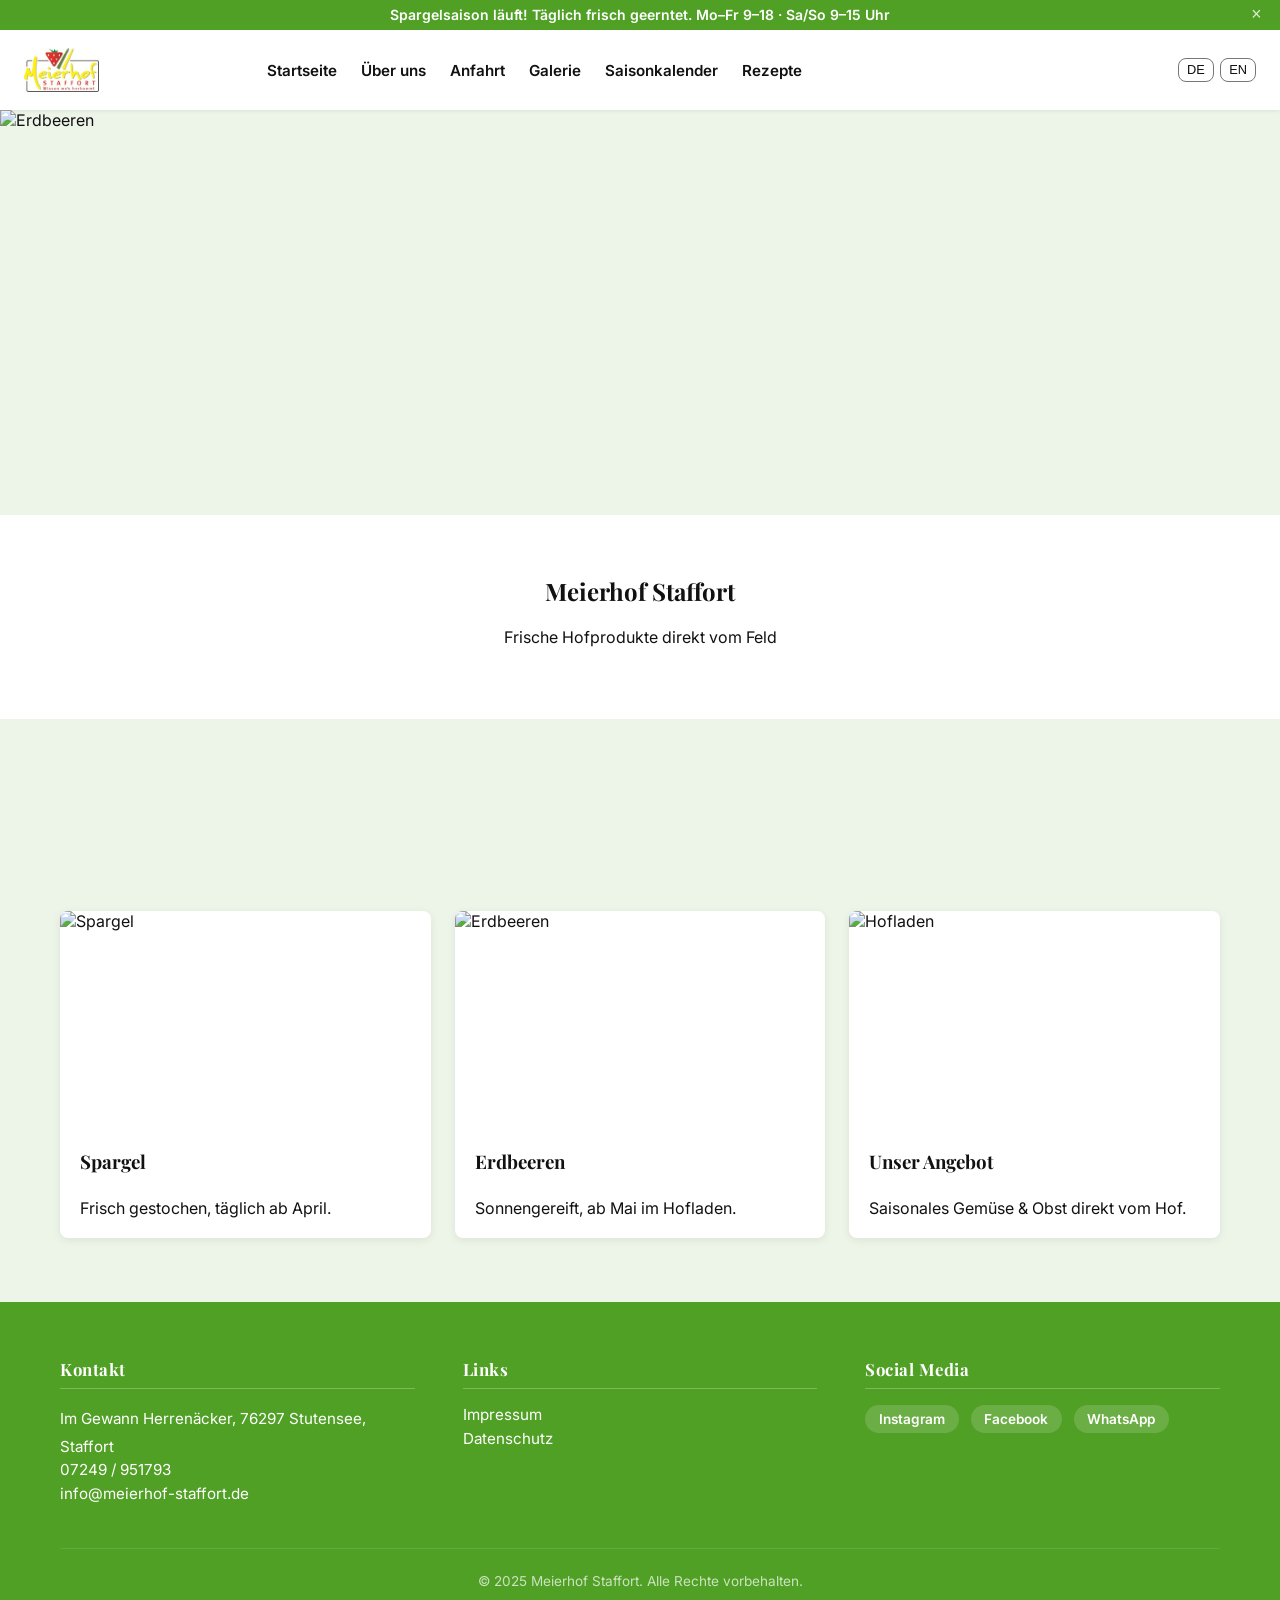
==== commit 7c2187f2: "Cleanup URLS away from *.html" ====
--- a/index.html
+++ b/index.html
@@ -20,17 +20,17 @@
   <div class="season-banner"><span data-i18n="season.banner">Spargelsaison läuft! Täglich frisch geerntet. Mo–Fr 9–18 · Sa/So 9–15 Uhr</span><button type="button" class="season-banner__close" aria-label="Schließen">&times;</button></div>
 
   <nav class="site-nav">
-    <a href="index.html" class="nav__logo">
+    <a href="/" class="nav__logo">
       <img src="images/logo.jpg" alt="Meierhof Staffort Logo" width="180" height="105">
     </a>
     <button type="button" class="nav__toggle" aria-label="Menü öffnen" aria-expanded="false">&#9776;</button>
     <ul class="nav__links">
-      <li><a href="index.html" data-i18n="nav.home">Startseite</a></li>
-      <li><a href="ueber-uns.html" data-i18n="nav.ueber-uns">Über uns</a></li>
-      <li><a href="anfahrt.html" data-i18n="nav.anfahrt">Anfahrt</a></li>
-      <li><a href="galerie.html" data-i18n="nav.galerie">Galerie</a></li>
-      <li><a href="saisonkalender.html" data-i18n="nav.saisonkalender">Saisonkalender</a></li>
-      <li><a href="rezepte.html" data-i18n="nav.rezepte">Rezepte</a></li>
+      <li><a href="/" data-i18n="nav.home">Startseite</a></li>
+      <li><a href="ueber-uns" data-i18n="nav.ueber-uns">Über uns</a></li>
+      <li><a href="anfahrt" data-i18n="nav.anfahrt">Anfahrt</a></li>
+      <li><a href="galerie" data-i18n="nav.galerie">Galerie</a></li>
+      <li><a href="saisonkalender" data-i18n="nav.saisonkalender">Saisonkalender</a></li>
+      <li><a href="rezepte" data-i18n="nav.rezepte">Rezepte</a></li>
     </ul>
     <div class="nav__lang">
       <button type="button" data-lang-btn="de" data-i18n="nav.lang-de">DE</button>
@@ -102,8 +102,8 @@
       <div class="footer__col">
         <strong data-i18n="footer.links">Links</strong>
         <ul>
-          <li><a href="impressum.html" data-i18n="nav.impressum">Impressum</a></li>
-          <li><a href="datenschutz.html" data-i18n="nav.datenschutz">Datenschutz</a></li>
+          <li><a href="impressum" data-i18n="nav.impressum">Impressum</a></li>
+          <li><a href="datenschutz" data-i18n="nav.datenschutz">Datenschutz</a></li>
         </ul>
       </div>
       <div class="footer__col">
@@ -131,7 +131,7 @@
         img.offsetHeight;
         img.style.animation = '';
         next.classList.add('active');
-      }, 3000);
+      }, 6000);
     })();
   </script>
 </body>
--- a/css/components.css
+++ b/css/components.css
@@ -25,7 +25,7 @@
   position: absolute;
   inset: 0;
   opacity: 0;
-  transition: opacity 0.9s ease-in-out;
+  transition: opacity 2.8s ease-in-out;
 }
 .slideshow__slide.active {
   opacity: 1;
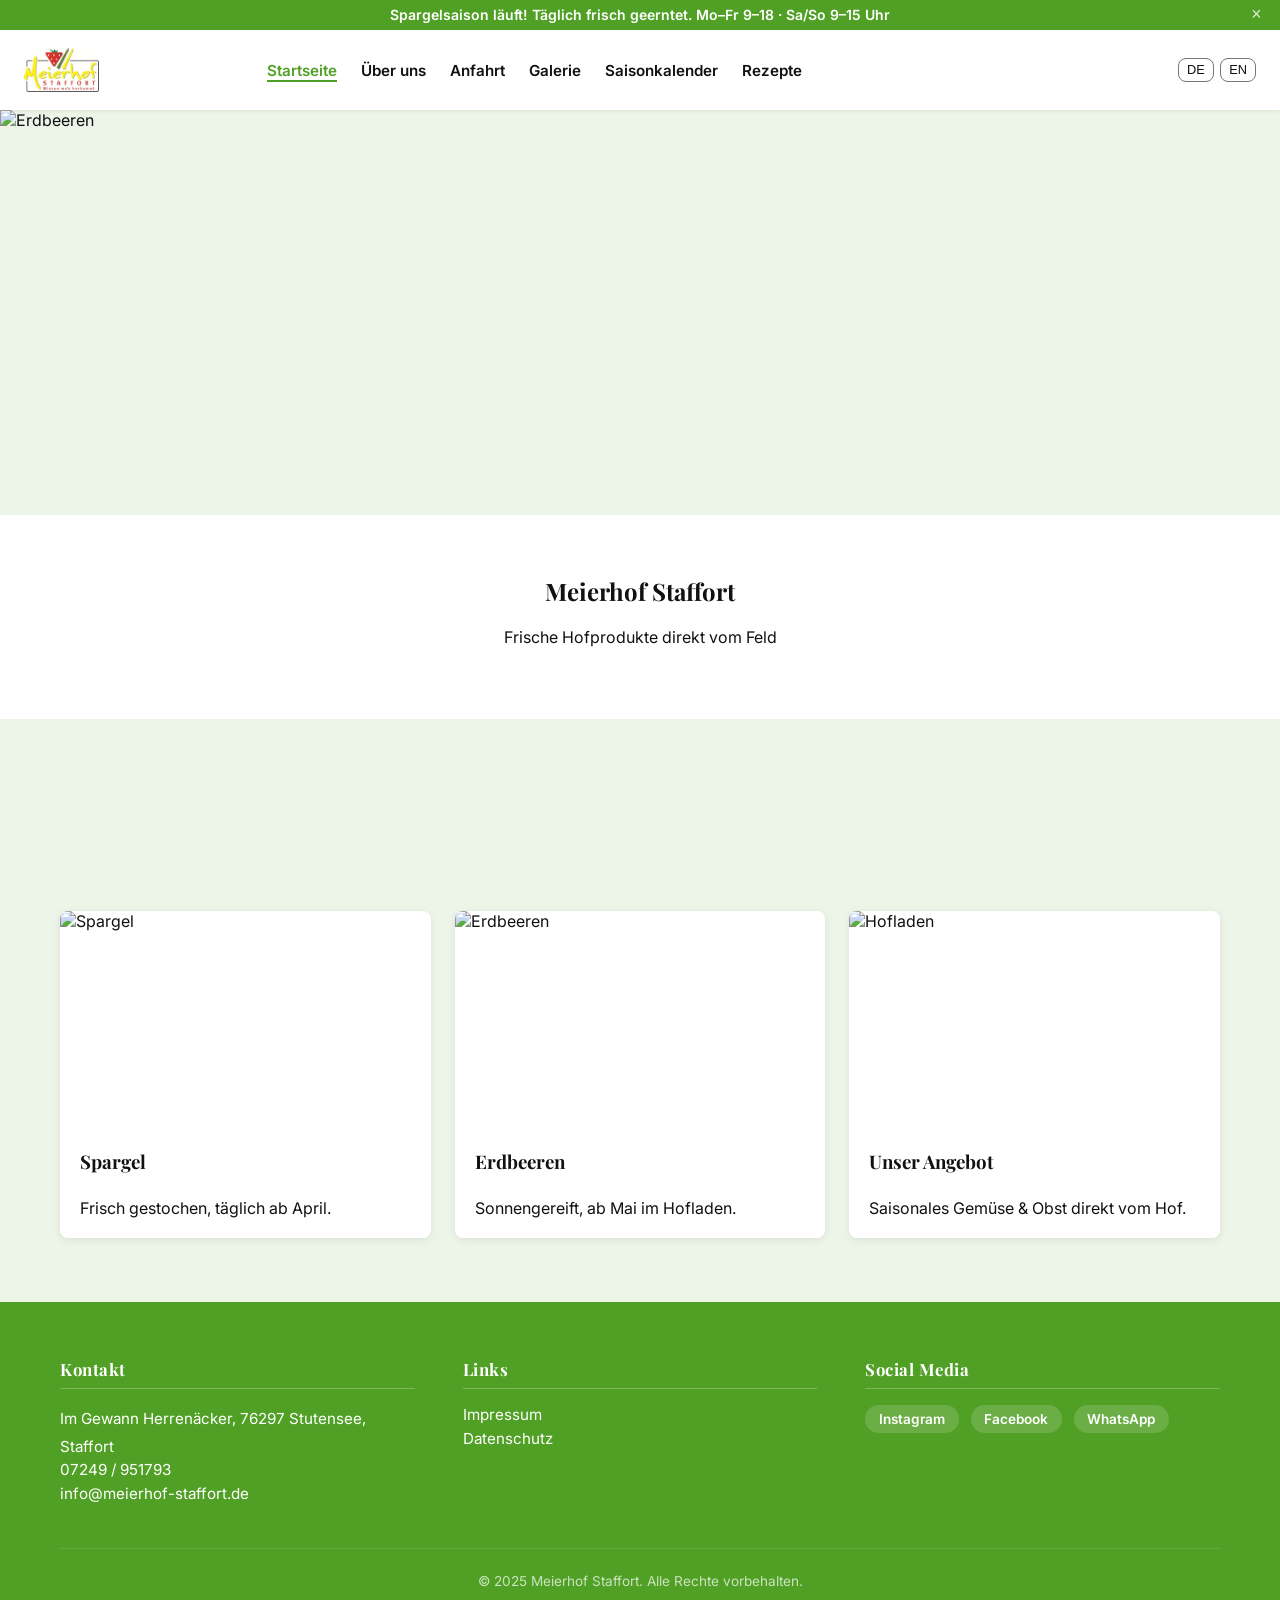
==== commit 1fa040c2: "Fix Routing" ====
--- a/index.html
+++ b/index.html
@@ -3,8 +3,54 @@
 <head>
   <meta charset="UTF-8">
   <meta name="viewport" content="width=device-width, initial-scale=1.0">
-  <title>Startseite — Meierhof Staffort</title>
-  <meta name="description" content="Meierhof Staffort – frische Hofprodukte direkt vom Feld. Spargel, Erdbeeren und saisonales Gemüse in Stutensee-Staffort.">
+  <title>Spargel &amp; Erdbeeren direkt vom Hof — Meierhof Staffort</title>
+  <meta name="description" content="Meierhof Staffort – frischer Spargel, Erdbeeren und saisonales Gemüse direkt vom Feld in Stutensee-Staffort bei Karlsruhe. Hofladen April–Juni.">
+  <meta property="og:type" content="website">
+  <meta property="og:title" content="Meierhof Staffort – Hofladen in Stutensee bei Karlsruhe">
+  <meta property="og:description" content="Frischer Spargel, Erdbeeren und saisonales Gemüse direkt vom Feld. Hofladen in Stutensee-Staffort, geöffnet April bis Juni.">
+  <meta property="og:url" content="https://www.meierhof-staffort.de/">
+  <meta property="og:image" content="https://www.meierhof-staffort.de/images/logo.jpg">
+  <meta property="og:locale" content="de_DE">
+  <script type="application/ld+json">
+  {
+    "@context": "https://schema.org",
+    "@type": "LocalBusiness",
+    "name": "Meierhof Staffort",
+    "description": "Familienbetrieb mit frischem Spargel, Erdbeeren und saisonalem Gemüse direkt vom Feld.",
+    "url": "https://www.meierhof-staffort.de",
+    "telephone": "+497249951793",
+    "email": "info@meierhof-staffort.de",
+    "address": {
+      "@type": "PostalAddress",
+      "streetAddress": "Im Gewann Herrenäcker",
+      "addressLocality": "Stutensee",
+      "addressRegion": "Baden-Württemberg",
+      "postalCode": "76297",
+      "addressCountry": "DE"
+    },
+    "geo": {
+      "@type": "GeoCoordinates",
+      "latitude": 49.0957,
+      "longitude": 8.4978
+    },
+    "openingHoursSpecification": [
+      {
+        "@type": "OpeningHoursSpecification",
+        "dayOfWeek": ["Monday","Tuesday","Wednesday","Thursday","Friday"],
+        "opens": "09:00",
+        "closes": "18:00"
+      },
+      {
+        "@type": "OpeningHoursSpecification",
+        "dayOfWeek": ["Saturday","Sunday","PublicHolidays"],
+        "opens": "09:00",
+        "closes": "15:00"
+      }
+    ],
+    "image": "https://www.meierhof-staffort.de/images/logo.jpg",
+    "sameAs": ["https://www.instagram.com/meierhof_staffort"]
+  }
+  </script>
   <link rel="stylesheet" href="https://cdn.jsdelivr.net/npm/@picocss/pico@2/css/pico.min.css">
   <link rel="stylesheet" href="css/styles.css">
   <link rel="stylesheet" href="css/components.css">
@@ -20,12 +66,12 @@
   <div class="season-banner"><span data-i18n="season.banner">Spargelsaison läuft! Täglich frisch geerntet. Mo–Fr 9–18 · Sa/So 9–15 Uhr</span><button type="button" class="season-banner__close" aria-label="Schließen">&times;</button></div>
 
   <nav class="site-nav">
-    <a href="/" class="nav__logo">
+    <a href="." class="nav__logo">
       <img src="images/logo.jpg" alt="Meierhof Staffort Logo" width="180" height="105">
     </a>
     <button type="button" class="nav__toggle" aria-label="Menü öffnen" aria-expanded="false">&#9776;</button>
     <ul class="nav__links">
-      <li><a href="/" data-i18n="nav.home">Startseite</a></li>
+      <li><a href="." data-i18n="nav.home">Startseite</a></li>
       <li><a href="ueber-uns" data-i18n="nav.ueber-uns">Über uns</a></li>
       <li><a href="anfahrt" data-i18n="nav.anfahrt">Anfahrt</a></li>
       <li><a href="galerie" data-i18n="nav.galerie">Galerie</a></li>
